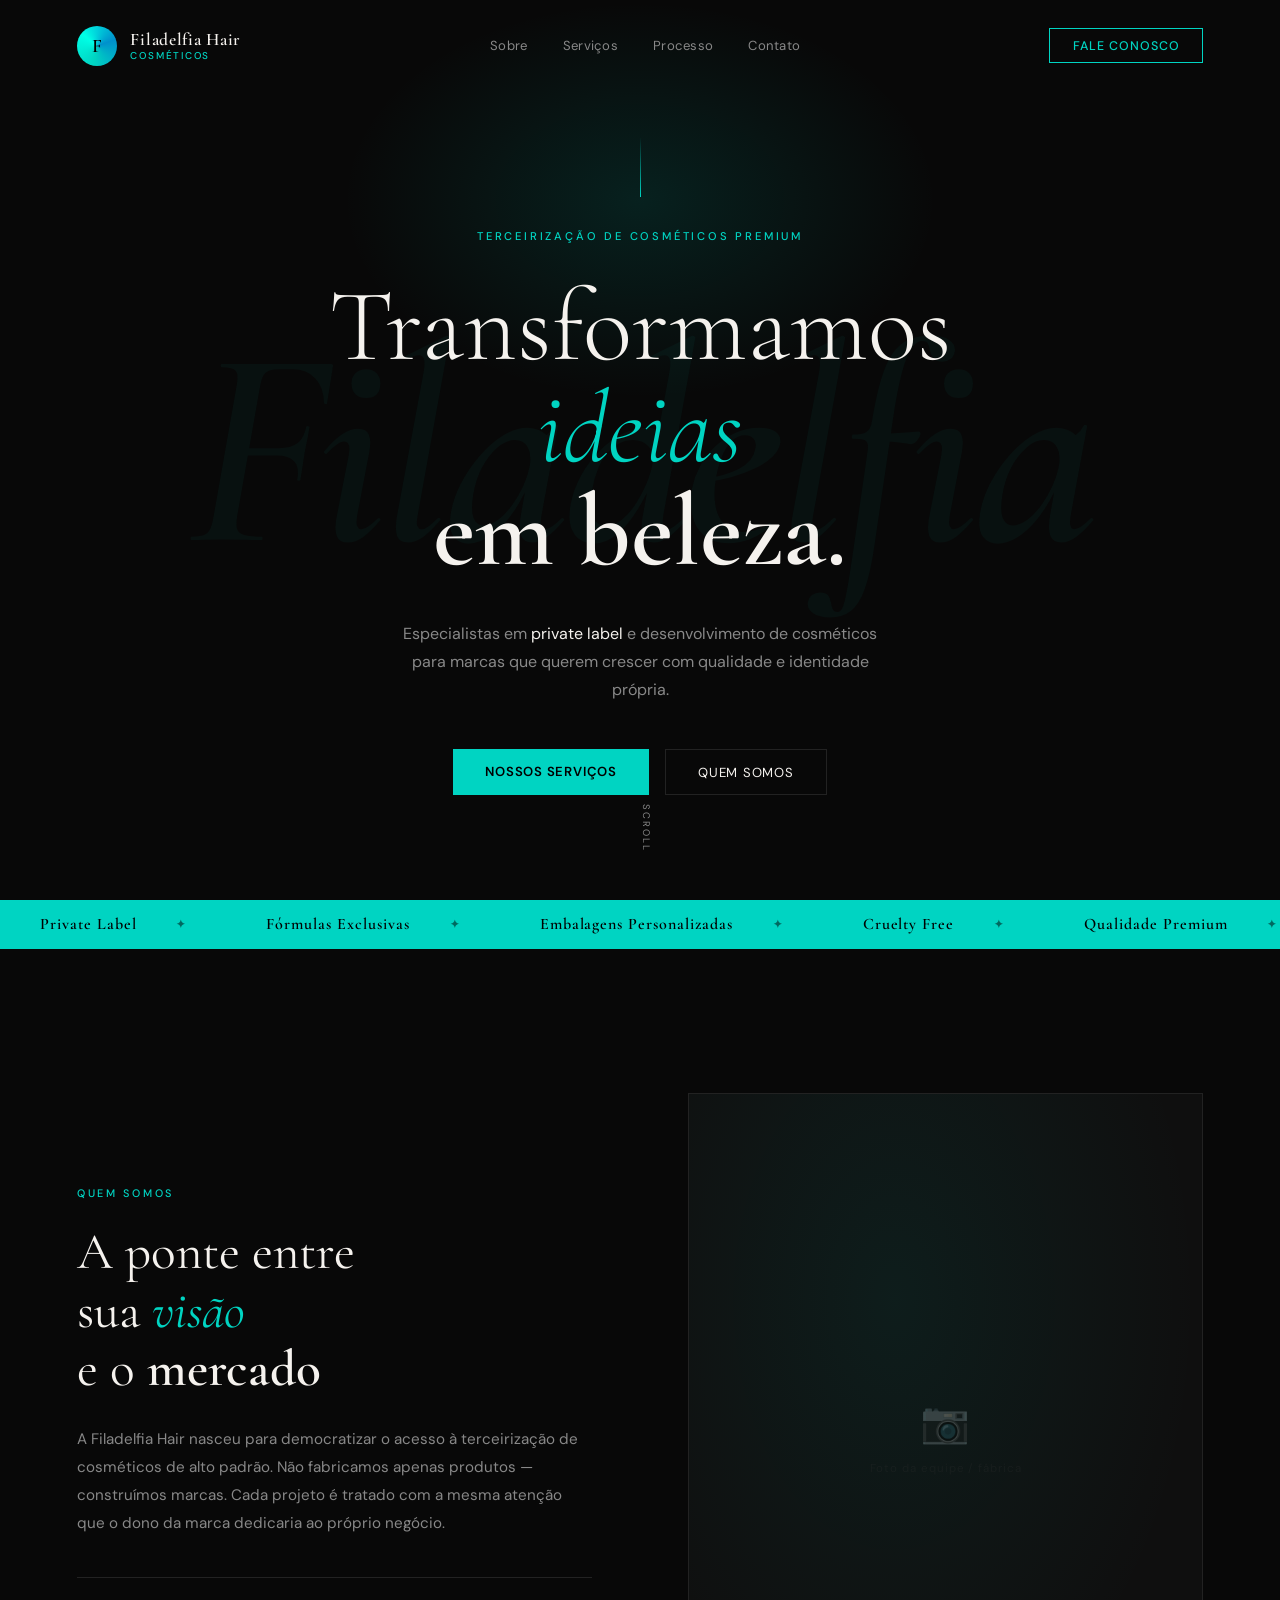
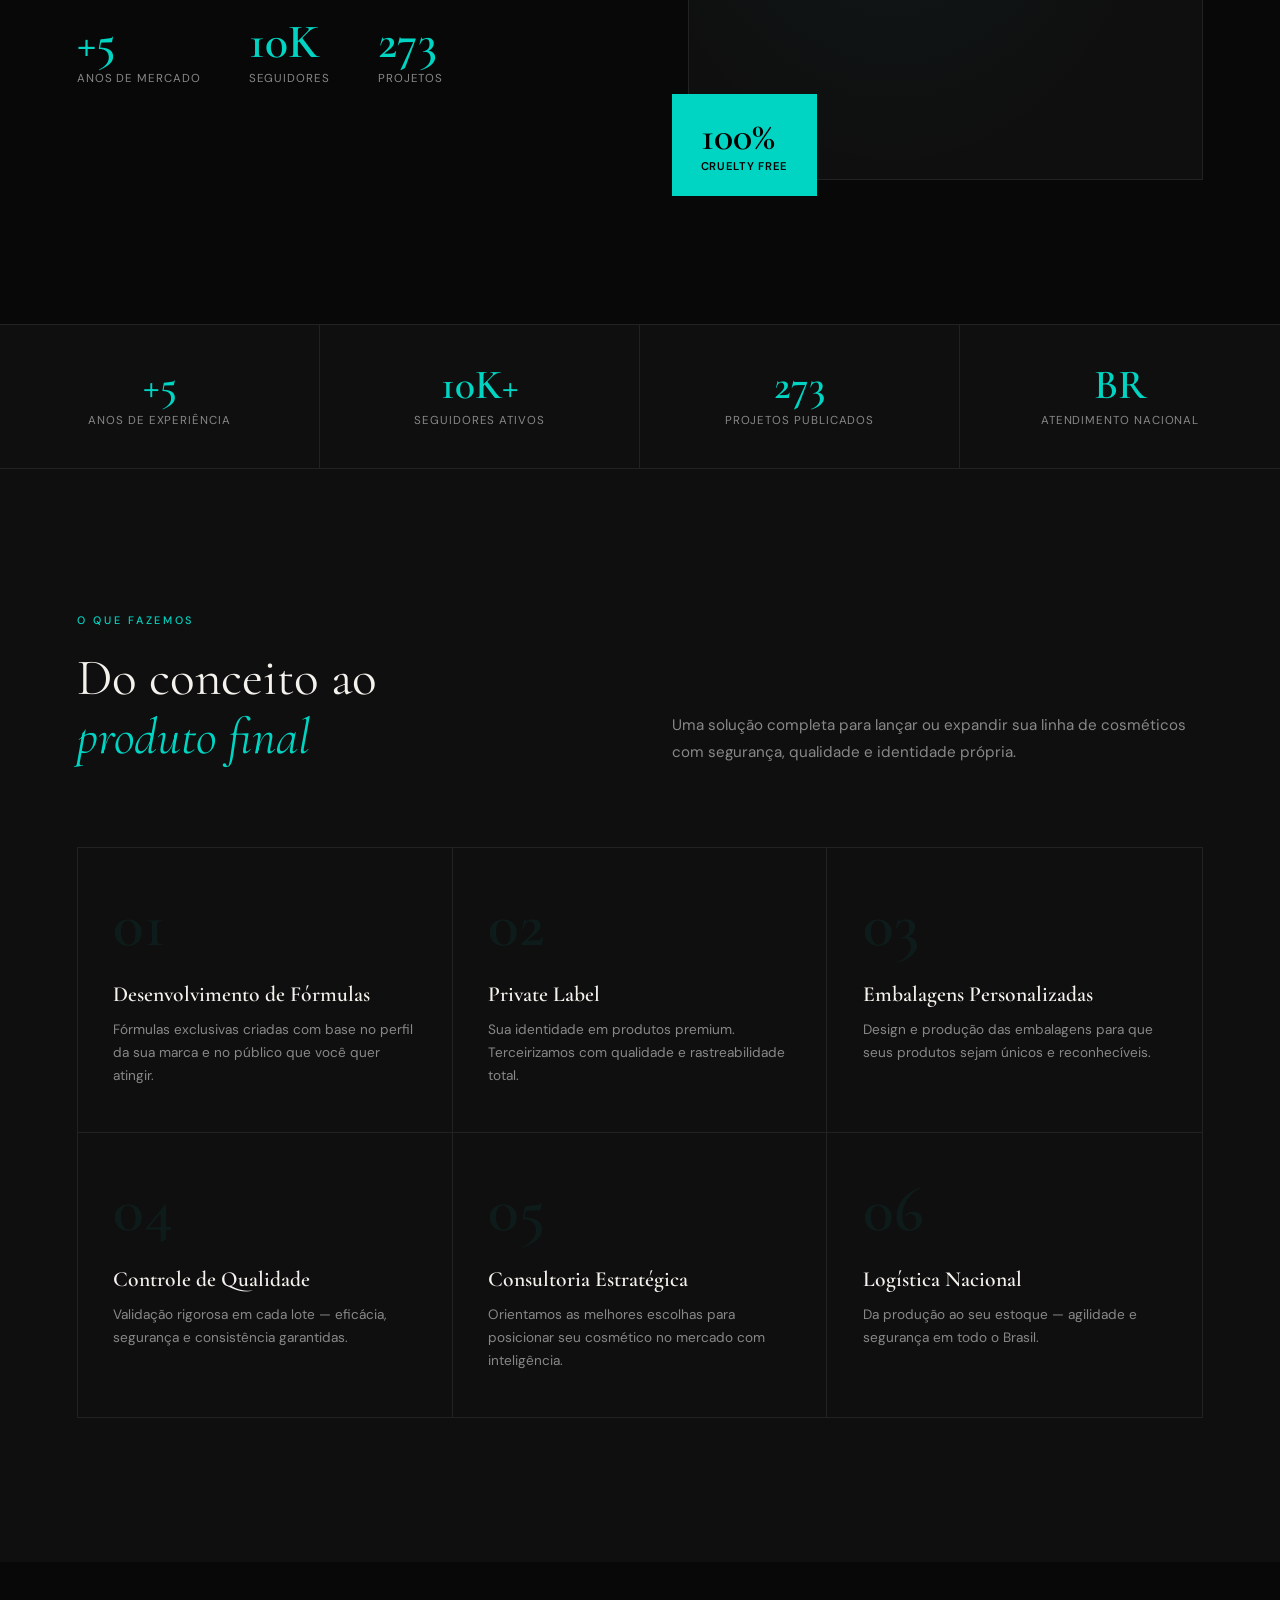
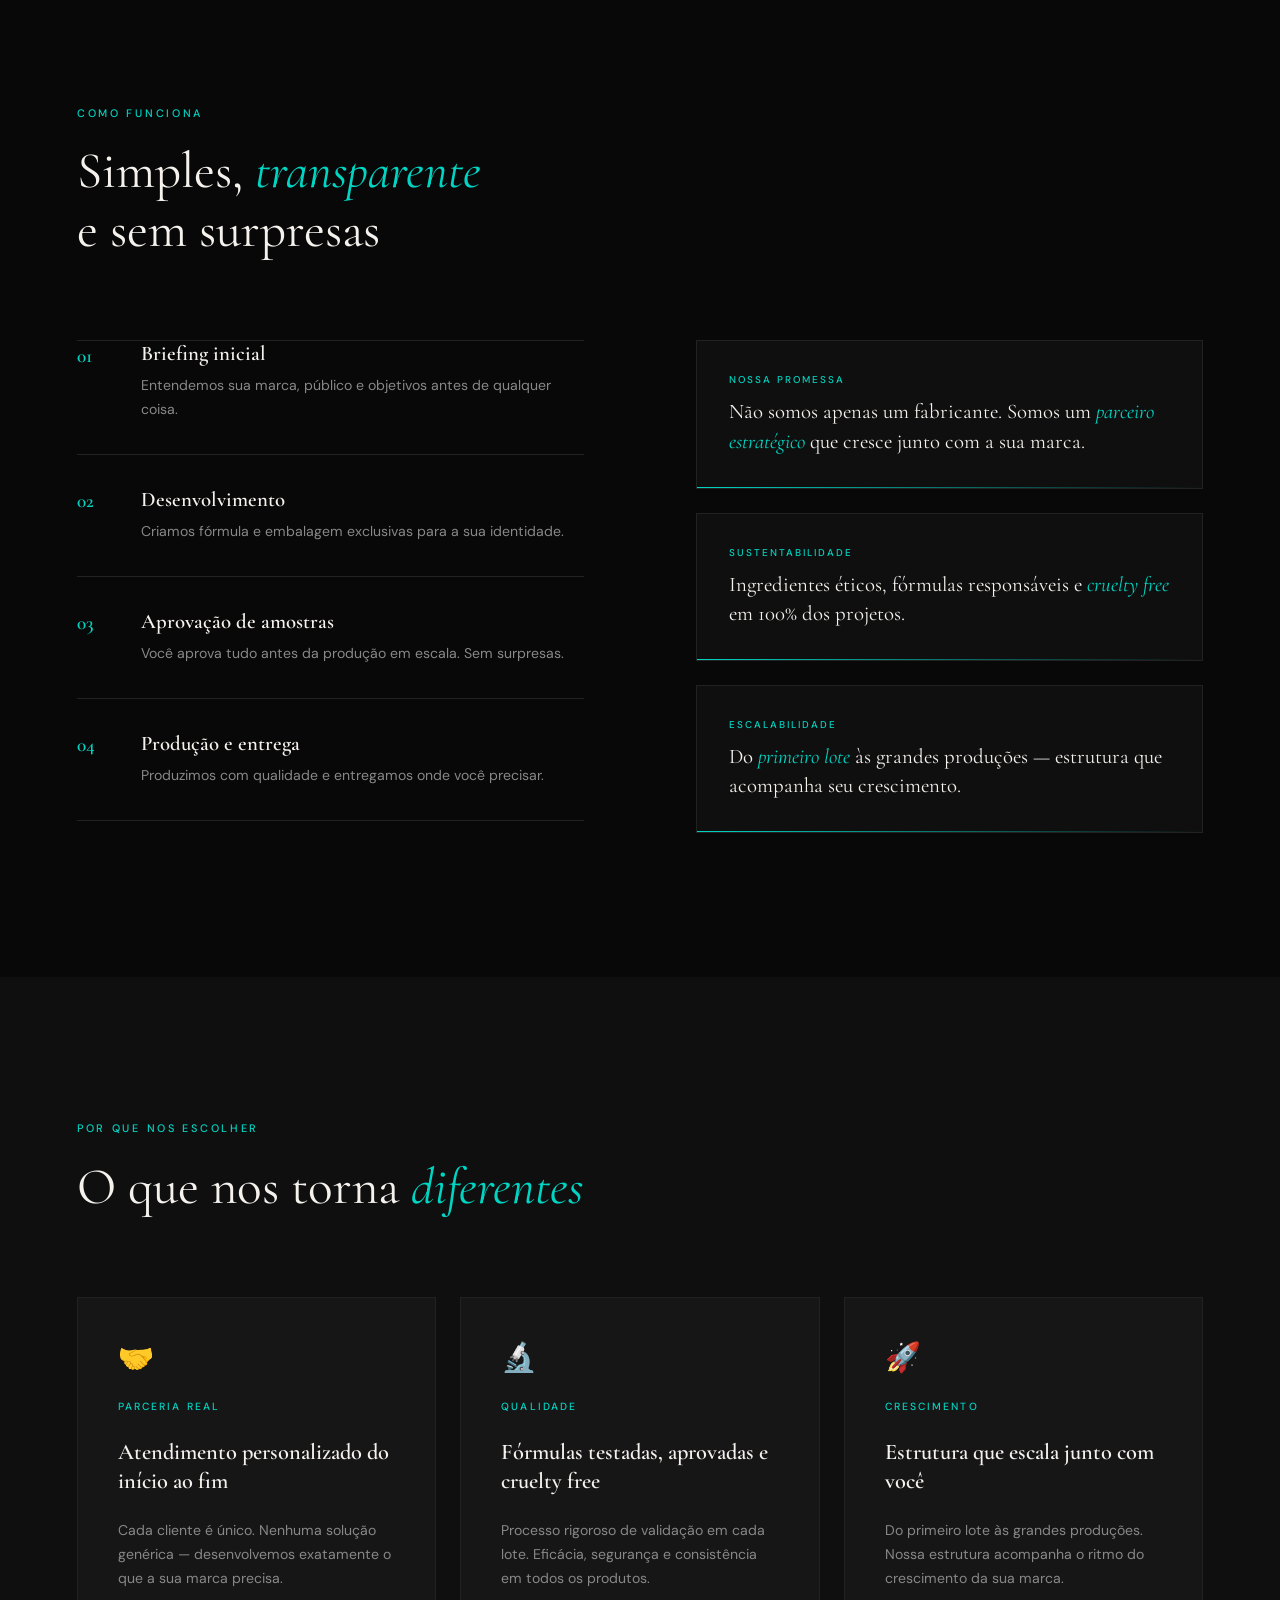
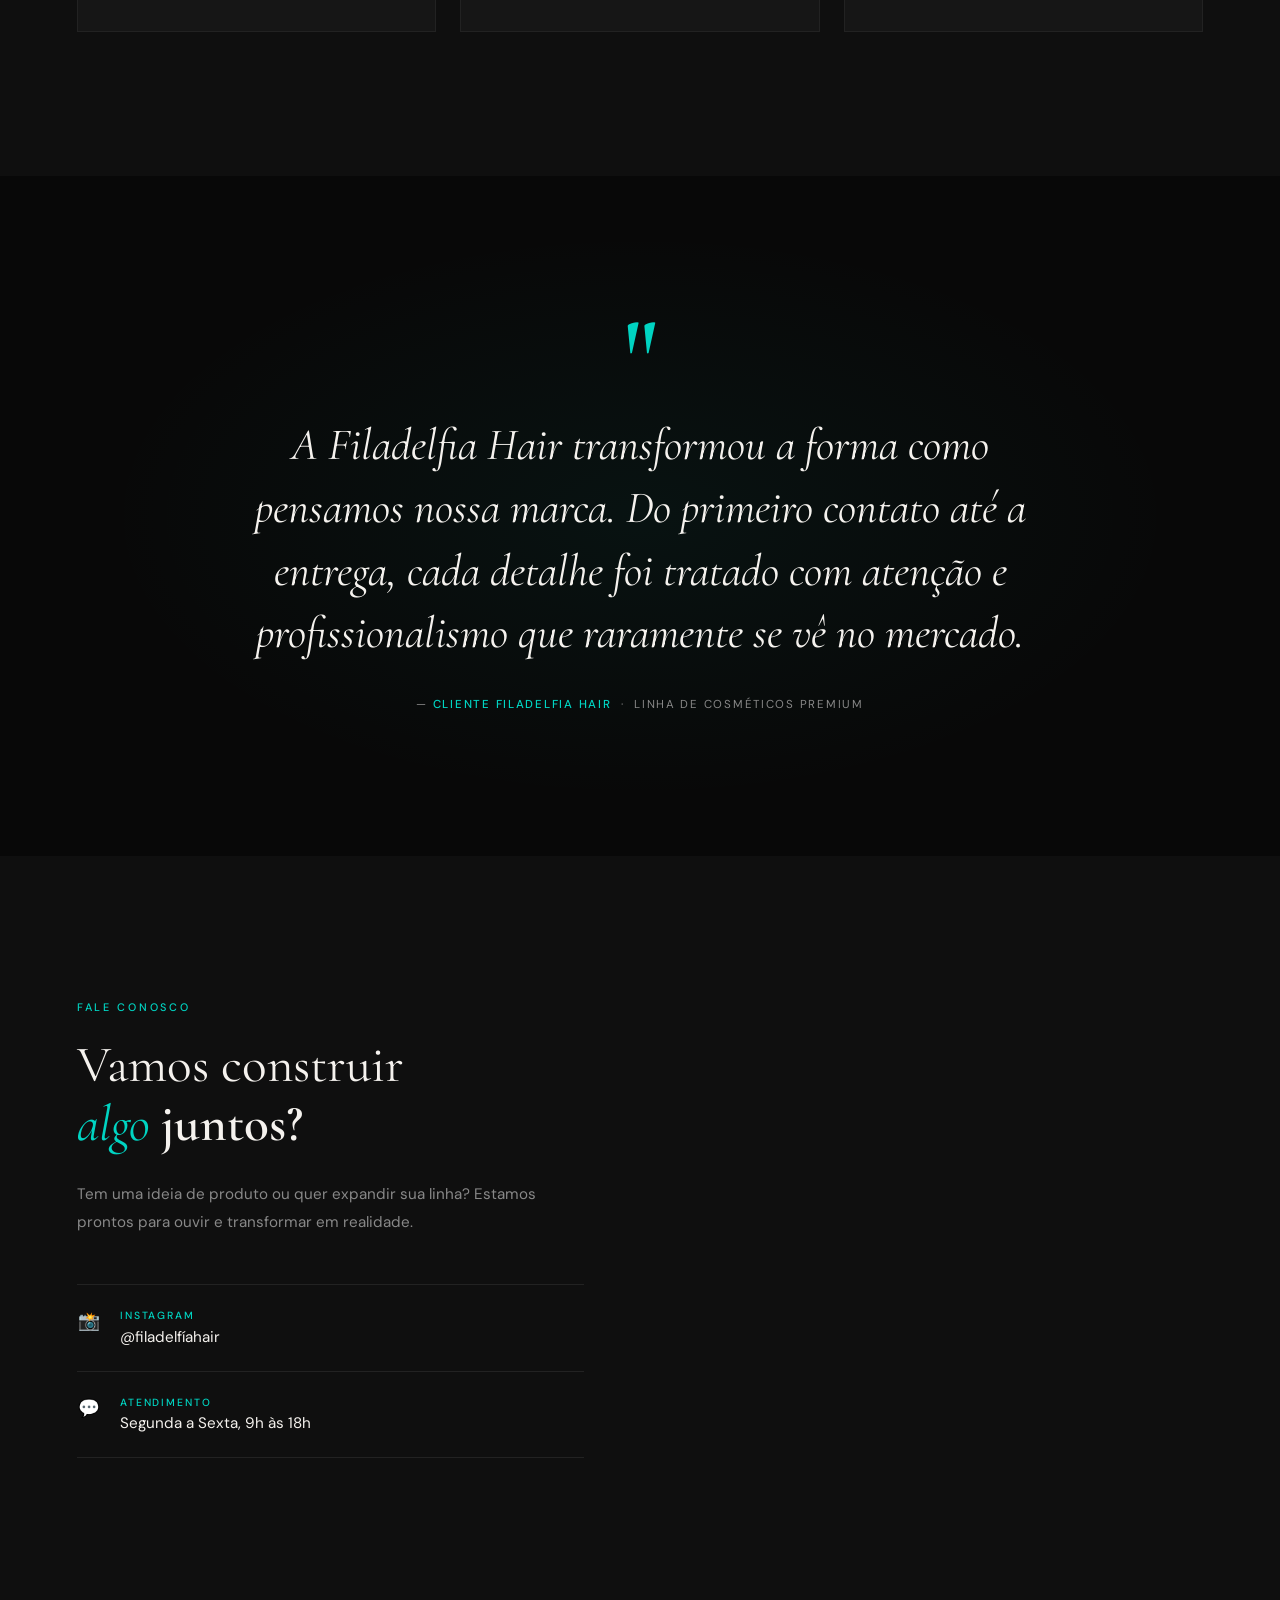
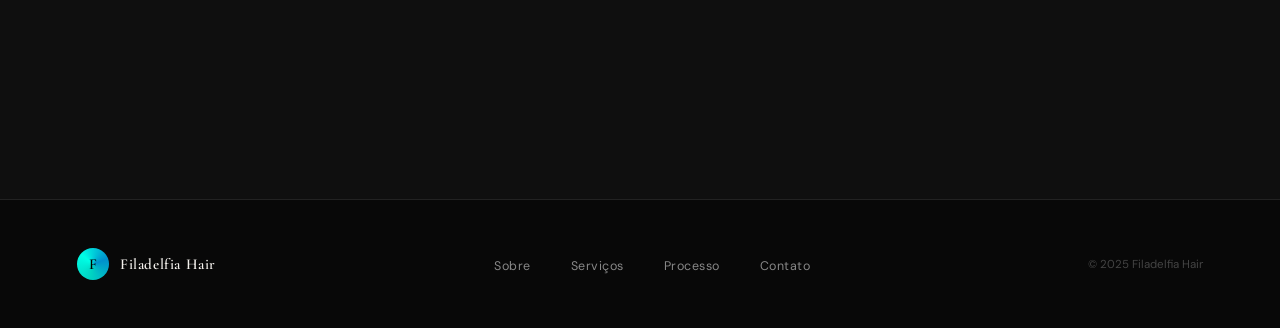
==== index.html @ aefc192b "Add files via upload" ====
<!DOCTYPE html>
<html lang="pt-BR">
<head>
  <meta charset="UTF-8" />
  <meta name="viewport" content="width=device-width, initial-scale=1.0" />
  <title>Filadelfia Hair — Terceirização de Cosméticos</title>
  <link rel="preconnect" href="https://fonts.googleapis.com" />
  <link rel="preconnect" href="https://fonts.gstatic.com" crossorigin />
  <link href="https://fonts.googleapis.com/css2?family=Cormorant+Garamond:ital,wght@0,300;0,400;0,600;1,300;1,400;1,600&family=DM+Sans:wght@300;400;500;600&display=swap" rel="stylesheet" />
  <style>
    *, *::before, *::after { box-sizing: border-box; margin: 0; padding: 0; }

    :root {
      --black:  #080808;
      --black2: #0f0f0f;
      --black3: #161616;
      --teal:   #00d4c2;
      --teal2:  #00ffe6;
      --white:  #f5f2ee;
      --gray:   #888;
      --border: #222;
    }

    html { scroll-behavior: smooth; }

    body {
      background: var(--black);
      color: var(--white);
      font-family: 'DM Sans', sans-serif;
      font-weight: 400;
      overflow-x: hidden;
    }

    /* ── HEADER ── */
    header {
      position: fixed;
      top: 0; left: 0; right: 0;
      z-index: 100;
      display: flex;
      align-items: center;
      justify-content: space-between;
      padding: 1.6rem 6vw;
      transition: background .4s, border-color .4s;
      border-bottom: 1px solid transparent;
    }

    header.scrolled {
      background: rgba(8,8,8,0.95);
      backdrop-filter: blur(16px);
      border-bottom-color: var(--border);
    }

    .logo {
      display: flex;
      align-items: center;
      gap: .85rem;
      text-decoration: none;
    }

    .logo-mark {
      width: 40px; height: 40px;
      border-radius: 50%;
      background: conic-gradient(from 190deg, #00d4c2, #00ffe6, #0090cc, #00d4c2);
      display: flex;
      align-items: center;
      justify-content: center;
      font-family: 'Cormorant Garamond', serif;
      font-size: 1.2rem;
      font-weight: 600;
      color: #000;
      flex-shrink: 0;
    }

    .logo-text {
      display: flex;
      flex-direction: column;
      line-height: 1.2;
    }

    .logo-name {
      font-family: 'Cormorant Garamond', serif;
      font-size: 1.1rem;
      font-weight: 600;
      color: var(--white);
      letter-spacing: .04em;
    }

    .logo-sub {
      font-size: .62rem;
      color: var(--teal);
      letter-spacing: .18em;
      text-transform: uppercase;
      font-weight: 500;
    }

    nav { display: flex; gap: 2.2rem; list-style: none; }

    nav a {
      font-size: .82rem;
      color: var(--gray);
      text-decoration: none;
      font-weight: 400;
      letter-spacing: .02em;
      transition: color .2s;
    }

    nav a:hover { color: var(--white); }

    .header-cta {
      background: transparent;
      border: 1px solid var(--teal);
      color: var(--teal);
      font-family: 'DM Sans', sans-serif;
      font-size: .78rem;
      font-weight: 500;
      letter-spacing: .08em;
      text-transform: uppercase;
      padding: .55rem 1.4rem;
      text-decoration: none;
      transition: background .2s, color .2s;
    }

    .header-cta:hover { background: var(--teal); color: #000; }

    /* ── HERO ── */
    #hero {
      min-height: 100vh;
      display: flex;
      flex-direction: column;
      align-items: center;
      justify-content: center;
      text-align: center;
      position: relative;
      overflow: hidden;
      padding: 8rem 6vw 6rem;
    }

    .hero-bg {
      position: absolute;
      inset: 0;
      display: flex;
      align-items: center;
      justify-content: center;
      pointer-events: none;
      user-select: none;
    }

    .hero-bg-word {
      font-family: 'Cormorant Garamond', serif;
      font-size: clamp(120px, 22vw, 340px);
      font-weight: 600;
      font-style: italic;
      color: rgba(0,212,194,0.04);
      white-space: nowrap;
      letter-spacing: -.02em;
    }

    .hero-glow {
      position: absolute;
      top: 0; left: 50%;
      transform: translateX(-50%);
      width: 600px; height: 400px;
      background: radial-gradient(ellipse, rgba(0,212,194,0.12) 0%, transparent 70%);
      pointer-events: none;
    }

    .hero-line-top {
      width: 1px;
      height: 60px;
      background: linear-gradient(to bottom, transparent, var(--teal));
      margin-bottom: 2rem;
      opacity: 0;
      animation: fadeUp .6s .1s forwards;
    }

    .hero-label {
      font-size: .7rem;
      letter-spacing: .25em;
      text-transform: uppercase;
      color: var(--teal);
      font-weight: 500;
      margin-bottom: 2rem;
      opacity: 0;
      animation: fadeUp .6s .25s forwards;
    }

    .hero-title {
      font-family: 'Cormorant Garamond', serif;
      font-size: clamp(3.5rem, 8vw, 8rem);
      font-weight: 300;
      line-height: 1.0;
      margin-bottom: .6rem;
      opacity: 0;
      animation: fadeUp .7s .4s forwards;
    }

    .hero-title strong {
      font-weight: 600;
      display: block;
    }

    .hero-title em {
      font-style: italic;
      color: var(--teal);
      display: block;
    }

    .hero-sub {
      font-size: 1rem;
      color: var(--gray);
      max-width: 480px;
      line-height: 1.75;
      margin: 1.8rem auto 2.8rem;
      opacity: 0;
      animation: fadeUp .7s .55s forwards;
    }

    .hero-sub strong { color: var(--white); font-weight: 400; }

    .hero-btns {
      display: flex;
      gap: 1rem;
      justify-content: center;
      flex-wrap: wrap;
      opacity: 0;
      animation: fadeUp .7s .7s forwards;
    }

    .btn-primary {
      background: var(--teal);
      color: #000;
      font-family: 'DM Sans', sans-serif;
      font-size: .82rem;
      font-weight: 600;
      letter-spacing: .06em;
      text-transform: uppercase;
      padding: .85rem 2rem;
      border: none;
      cursor: pointer;
      text-decoration: none;
      transition: background .2s, transform .2s;
    }

    .btn-primary:hover { background: var(--teal2); transform: translateY(-2px); }

    .btn-outline {
      background: transparent;
      color: var(--white);
      font-family: 'DM Sans', sans-serif;
      font-size: .82rem;
      font-weight: 400;
      letter-spacing: .06em;
      text-transform: uppercase;
      padding: .85rem 2rem;
      border: 1px solid var(--border);
      text-decoration: none;
      transition: border-color .2s;
    }

    .btn-outline:hover { border-color: var(--gray); }

    .hero-scroll-hint {
      position: absolute;
      bottom: 3rem;
      left: 50%;
      transform: translateX(-50%);
      display: flex;
      flex-direction: column;
      align-items: center;
      gap: .6rem;
      opacity: 0;
      animation: fadeUp .6s 1s forwards;
    }

    .scroll-dot {
      width: 5px; height: 5px;
      background: var(--teal);
      border-radius: 50%;
      animation: bob 2s ease-in-out infinite;
    }

    .scroll-label {
      font-size: .6rem;
      letter-spacing: .2em;
      text-transform: uppercase;
      color: var(--gray);
      writing-mode: vertical-rl;
    }

    /* ── MARQUEE ── */
    .marquee-strip {
      background: var(--teal);
      padding: .9rem 0;
      overflow: hidden;
      display: flex;
    }

    .marquee-track {
      display: flex;
      gap: 0;
      animation: marquee 22s linear infinite;
      white-space: nowrap;
      flex-shrink: 0;
    }

    .marquee-item {
      font-family: 'Cormorant Garamond', serif;
      font-size: 1rem;
      font-weight: 600;
      color: #000;
      letter-spacing: .06em;
      padding: 0 2.5rem;
      display: flex;
      align-items: center;
      gap: 2.5rem;
    }

    .marquee-item::after {
      content: '✦';
      font-size: .7rem;
      opacity: .5;
    }

    /* ── SOBRE ── */
    #sobre {
      padding: 9rem 6vw;
      display: grid;
      grid-template-columns: 1fr 1fr;
      gap: 6rem;
      align-items: center;
    }

    .sobre-left {}

    .section-tag {
      font-size: .68rem;
      letter-spacing: .25em;
      text-transform: uppercase;
      color: var(--teal);
      font-weight: 500;
      margin-bottom: 1.4rem;
      display: block;
    }

    .section-title {
      font-family: 'Cormorant Garamond', serif;
      font-size: clamp(2.4rem, 4vw, 3.8rem);
      font-weight: 400;
      line-height: 1.15;
      margin-bottom: 1.6rem;
    }

    .section-title em { font-style: italic; color: var(--teal); }
    .section-title strong { font-weight: 600; }

    .section-body {
      font-size: .95rem;
      color: var(--gray);
      line-height: 1.85;
      margin-bottom: 2.5rem;
    }

    .sobre-stats {
      display: flex;
      gap: 3rem;
      padding-top: 2.5rem;
      border-top: 1px solid var(--border);
    }

    .stat { }

    .stat-val {
      font-family: 'Cormorant Garamond', serif;
      font-size: 3rem;
      font-weight: 600;
      color: var(--teal);
      line-height: 1;
    }

    .stat-lbl {
      font-size: .72rem;
      color: var(--gray);
      letter-spacing: .08em;
      text-transform: uppercase;
      margin-top: .3rem;
    }

    .sobre-right {
      position: relative;
    }

    .sobre-img {
      width: 100%;
      aspect-ratio: 3/4;
      background: var(--black2);
      border: 1px solid var(--border);
      position: relative;
      overflow: hidden;
      display: flex;
      align-items: center;
      justify-content: center;
      flex-direction: column;
      gap: .8rem;
      color: #333;
      font-size: .8rem;
      letter-spacing: .06em;
    }

    .sobre-img::before {
      content: '';
      position: absolute;
      inset: 0;
      background: radial-gradient(ellipse at 40% 30%, rgba(0,212,194,0.07), transparent 70%);
    }

    .sobre-img span { font-size: 2.5rem; opacity: .25; }

    .sobre-badge {
      position: absolute;
      bottom: -1rem;
      left: -1rem;
      background: var(--teal);
      color: #000;
      padding: 1.4rem 1.8rem;
    }

    .badge-val {
      font-family: 'Cormorant Garamond', serif;
      font-size: 2.5rem;
      font-weight: 600;
      line-height: 1;
    }

    .badge-lbl {
      font-size: .7rem;
      font-weight: 600;
      letter-spacing: .06em;
      text-transform: uppercase;
      margin-top: .2rem;
    }

    /* ── STRIP ── */
    .info-strip {
      background: var(--black2);
      border-top: 1px solid var(--border);
      border-bottom: 1px solid var(--border);
      display: grid;
      grid-template-columns: repeat(4, 1fr);
    }

    .info-strip-item {
      padding: 2.5rem 3rem;
      border-right: 1px solid var(--border);
      text-align: center;
    }

    .info-strip-item:last-child { border-right: none; }

    .info-strip-val {
      font-family: 'Cormorant Garamond', serif;
      font-size: 2.6rem;
      font-weight: 600;
      color: var(--teal);
      line-height: 1;
      margin-bottom: .4rem;
    }

    .info-strip-lbl {
      font-size: .72rem;
      color: var(--gray);
      letter-spacing: .08em;
      text-transform: uppercase;
    }

    /* ── SERVIÇOS ── */
    #servicos {
      padding: 9rem 6vw;
      background: var(--black2);
    }

    .sec-head {
      display: grid;
      grid-template-columns: 1fr 1fr;
      gap: 4rem;
      align-items: end;
      margin-bottom: 5rem;
    }

    .sec-head-right {
      font-size: .95rem;
      color: var(--gray);
      line-height: 1.8;
    }

    .servicos-grid {
      display: grid;
      grid-template-columns: repeat(3, 1fr);
      border: 1px solid var(--border);
    }

    .serv-card {
      padding: 2.8rem 2.2rem;
      border-right: 1px solid var(--border);
      border-bottom: 1px solid var(--border);
      position: relative;
      overflow: hidden;
      transition: background .3s;
    }

    .serv-card:nth-child(3n) { border-right: none; }
    .serv-card:nth-child(4),
    .serv-card:nth-child(5),
    .serv-card:nth-child(6) { border-bottom: none; }

    .serv-card:hover { background: var(--black3); }

    .serv-card::before {
      content: '';
      position: absolute;
      top: 0; left: 0; right: 0;
      height: 2px;
      background: var(--teal);
      transform: scaleX(0);
      transition: transform .3s;
      transform-origin: left;
    }

    .serv-card:hover::before { transform: scaleX(1); }

    .serv-num {
      font-family: 'Cormorant Garamond', serif;
      font-size: 4rem;
      font-weight: 600;
      color: rgba(0,212,194,0.07);
      line-height: 1;
      margin-bottom: 1.5rem;
      transition: color .3s;
    }

    .serv-card:hover .serv-num { color: rgba(0,212,194,0.15); }

    .serv-title {
      font-family: 'Cormorant Garamond', serif;
      font-size: 1.35rem;
      font-weight: 600;
      color: var(--white);
      margin-bottom: .7rem;
    }

    .serv-desc {
      font-size: .85rem;
      color: var(--gray);
      line-height: 1.7;
    }

    /* ── EXPERIÊNCIA / PROCESSO ── */
    #processo {
      padding: 9rem 6vw;
    }

    .proc-layout {
      display: grid;
      grid-template-columns: 1fr 1fr;
      gap: 7rem;
      align-items: start;
      margin-top: 5rem;
    }

    .proc-list { list-style: none; }

    .proc-item {
      display: flex;
      gap: 2rem;
      padding: 2rem 0;
      border-bottom: 1px solid var(--border);
    }

    .proc-item:first-child {
      padding-top: 0;
      border-top: 1px solid var(--border);
    }

    .proc-num {
      font-family: 'Cormorant Garamond', serif;
      font-size: 1.2rem;
      font-weight: 600;
      color: var(--teal);
      flex-shrink: 0;
      width: 32px;
      padding-top: .15rem;
    }

    .proc-body {}

    .proc-title {
      font-family: 'Cormorant Garamond', serif;
      font-size: 1.3rem;
      font-weight: 600;
      color: var(--white);
      margin-bottom: .5rem;
    }

    .proc-desc {
      font-size: .88rem;
      color: var(--gray);
      line-height: 1.7;
    }

    .proc-right { display: flex; flex-direction: column; gap: 1.5rem; }

    .proc-card {
      background: var(--black2);
      border: 1px solid var(--border);
      padding: 2rem;
      position: relative;
      overflow: hidden;
    }

    .proc-card::after {
      content: '';
      position: absolute;
      bottom: 0; left: 0; right: 0;
      height: 1px;
      background: linear-gradient(to right, var(--teal), transparent);
    }

    .proc-card-label {
      font-size: .62rem;
      letter-spacing: .2em;
      text-transform: uppercase;
      color: var(--teal);
      font-weight: 500;
      margin-bottom: .7rem;
    }

    .proc-card-text {
      font-family: 'Cormorant Garamond', serif;
      font-size: 1.3rem;
      font-weight: 400;
      color: var(--white);
      line-height: 1.4;
    }

    .proc-card-text em { font-style: italic; color: var(--teal); }

    /* ── INFO CARDS ── */
    #info {
      padding: 9rem 6vw;
      background: var(--black2);
    }

    .info-cards {
      display: grid;
      grid-template-columns: repeat(3, 1fr);
      gap: 1.5rem;
      margin-top: 5rem;
    }

    .info-card {
      background: var(--black3);
      border: 1px solid var(--border);
      padding: 2.5rem;
      display: flex;
      flex-direction: column;
      gap: 1.5rem;
      position: relative;
      overflow: hidden;
      transition: border-color .3s;
    }

    .info-card:hover { border-color: rgba(0,212,194,0.25); }

    .info-card-icon {
      font-size: 1.8rem;
    }

    .info-card-label {
      font-size: .65rem;
      letter-spacing: .2em;
      text-transform: uppercase;
      color: var(--teal);
      font-weight: 500;
    }

    .info-card-title {
      font-family: 'Cormorant Garamond', serif;
      font-size: 1.4rem;
      font-weight: 600;
      color: var(--white);
      line-height: 1.3;
    }

    .info-card-text {
      font-size: .88rem;
      color: var(--gray);
      line-height: 1.7;
      flex: 1;
    }

    /* ── QUOTE ── */
    #quote {
      padding: 9rem 6vw;
      text-align: center;
      position: relative;
      overflow: hidden;
    }

    #quote::before {
      content: '';
      position: absolute;
      inset: 0;
      background: radial-gradient(ellipse 60% 60% at 50% 50%, rgba(0,212,194,0.05), transparent 70%);
      pointer-events: none;
    }

    .quote-open {
      font-family: 'Cormorant Garamond', serif;
      font-size: 7rem;
      font-weight: 600;
      color: var(--teal);
      opacity: .2;
      line-height: .7;
      display: block;
      margin-bottom: 1rem;
    }

    .quote-text {
      font-family: 'Cormorant Garamond', serif;
      font-size: clamp(1.5rem, 3.5vw, 2.8rem);
      font-weight: 400;
      font-style: italic;
      color: var(--white);
      max-width: 800px;
      margin: 0 auto 2rem;
      line-height: 1.4;
      position: relative;
    }

    .quote-author {
      font-size: .72rem;
      color: var(--gray);
      letter-spacing: .15em;
      text-transform: uppercase;
    }

    .quote-author strong { color: var(--teal); font-weight: 500; }

    /* ── CONTATO ── */
    #contato {
      padding: 9rem 6vw;
      background: var(--black2);
      display: grid;
      grid-template-columns: 1fr 1fr;
      gap: 7rem;
      align-items: start;
    }

    .contato-left {}

    .contato-details {
      margin-top: 3rem;
      display: flex;
      flex-direction: column;
      gap: 0;
    }

    .detail-row {
      display: flex;
      align-items: flex-start;
      gap: 1.2rem;
      padding: 1.5rem 0;
      border-bottom: 1px solid var(--border);
    }

    .detail-row:first-child { border-top: 1px solid var(--border); }

    .detail-icon {
      font-size: 1.1rem;
      flex-shrink: 0;
      width: 24px;
      text-align: center;
      padding-top: .1rem;
    }

    .detail-label {
      font-size: .65rem;
      letter-spacing: .18em;
      text-transform: uppercase;
      color: var(--teal);
      font-weight: 500;
      margin-bottom: .3rem;
    }

    .detail-val {
      font-size: .95rem;
      color: var(--white);
    }

    .form-wrap {
      background: var(--black3);
      border: 1px solid var(--border);
      padding: 2.8rem;
    }

    .form-title {
      font-family: 'Cormorant Garamond', serif;
      font-size: 1.8rem;
      font-weight: 600;
      color: var(--white);
      margin-bottom: 2rem;
      padding-bottom: 1.5rem;
      border-bottom: 1px solid var(--border);
    }

    .fg {
      margin-bottom: 1.3rem;
    }

    .fg label {
      display: block;
      font-size: .65rem;
      letter-spacing: .15em;
      text-transform: uppercase;
      color: var(--gray);
      font-weight: 500;
      margin-bottom: .5rem;
    }

    .fg input,
    .fg textarea,
    .fg select {
      width: 100%;
      background: var(--black2);
      border: 1px solid var(--border);
      color: var(--white);
      padding: .8rem 1rem;
      font-family: 'DM Sans', sans-serif;
      font-size: .95rem;
      font-weight: 400;
      outline: none;
      transition: border-color .2s;
      appearance: none;
    }

    .fg input::placeholder,
    .fg textarea::placeholder { color: #444; }

    .fg input:focus,
    .fg textarea:focus,
    .fg select:focus { border-color: var(--teal); }

    .fg textarea { resize: none; height: 100px; }

    .fg select option { background: var(--black2); }

    .fg-row { display: grid; grid-template-columns: 1fr 1fr; gap: 1rem; }

    .form-btn {
      width: 100%;
      background: var(--teal);
      color: #000;
      border: none;
      padding: 1rem;
      font-family: 'DM Sans', sans-serif;
      font-size: .85rem;
      font-weight: 600;
      letter-spacing: .08em;
      text-transform: uppercase;
      cursor: pointer;
      margin-top: .5rem;
      transition: background .2s;
    }

    .form-btn:hover { background: var(--teal2); }

    /* ── FOOTER ── */
    footer {
      padding: 3rem 6vw;
      background: var(--black);
      border-top: 1px solid var(--border);
      display: flex;
      align-items: center;
      justify-content: space-between;
      flex-wrap: wrap;
      gap: 1.5rem;
    }

    .footer-logo {
      display: flex;
      align-items: center;
      gap: .7rem;
      text-decoration: none;
    }

    .footer-logo .logo-name { font-size: .95rem; }

    .footer-links {
      display: flex;
      gap: 2.5rem;
      list-style: none;
    }

    .footer-links a {
      font-size: .78rem;
      color: var(--gray);
      text-decoration: none;
      letter-spacing: .04em;
      transition: color .2s;
    }

    .footer-links a:hover { color: var(--teal); }

    .footer-copy {
      font-size: .72rem;
      color: #444;
    }

    /* ── ANIMATIONS ── */
    @keyframes fadeUp {
      from { opacity: 0; transform: translateY(20px); }
      to   { opacity: 1; transform: translateY(0); }
    }

    @keyframes marquee {
      from { transform: translateX(0); }
      to   { transform: translateX(-50%); }
    }

    @keyframes bob {
      0%, 100% { transform: translateY(0); }
      50% { transform: translateY(8px); }
    }

    [data-reveal] {
      opacity: 0;
      transform: translateY(28px);
      transition: opacity .7s, transform .7s;
    }

    [data-reveal].visible {
      opacity: 1;
      transform: translateY(0);
    }

    /* ── RESPONSIVE ── */
    @media (max-width: 960px) {
      header nav { display: none; }

      #sobre, #processo, #contato {
        grid-template-columns: 1fr;
        gap: 4rem;
      }

      .sec-head { grid-template-columns: 1fr; gap: 1.5rem; }
      .servicos-grid { grid-template-columns: 1fr 1fr; }
      .serv-card:nth-child(3n) { border-right: 1px solid var(--border); }
      .serv-card:nth-child(2n) { border-right: none; }

      .info-strip { grid-template-columns: repeat(2, 1fr); }
      .info-strip-item:nth-child(2) { border-right: none; }
      .info-strip-item:nth-child(3) { border-right: 1px solid var(--border); }
      .info-strip-item:nth-child(3),
      .info-strip-item:nth-child(4) { border-top: 1px solid var(--border); }

      .info-cards { grid-template-columns: 1fr; }

      footer { flex-direction: column; text-align: center; align-items: center; }
    }

    @media (max-width: 600px) {
      .servicos-grid { grid-template-columns: 1fr; }
      .serv-card { border-right: none !important; }
      .fg-row { grid-template-columns: 1fr; }
      .sobre-stats { flex-wrap: wrap; gap: 2rem; }
      .info-strip { grid-template-columns: 1fr 1fr; }
    }
  </style>
</head>
<body>

  <!-- HEADER -->
  <header id="hdr">
    <a href="#" class="logo">
      <div class="logo-mark">F</div>
      <div class="logo-text">
        <span class="logo-name">Filadelfia Hair</span>
        <span class="logo-sub">Cosméticos</span>
      </div>
    </a>

    <nav>
      <a href="#sobre">Sobre</a>
      <a href="#servicos">Serviços</a>
      <a href="#processo">Processo</a>
      <a href="#contato">Contato</a>
    </nav>

    <a href="#contato" class="header-cta">Fale conosco</a>
  </header>

  <!-- HERO -->
  <section id="hero">
    <div class="hero-bg">
      <span class="hero-bg-word">Filadelfia</span>
    </div>
    <div class="hero-glow"></div>

    <div class="hero-line-top"></div>
    <p class="hero-label">Terceirização de Cosméticos Premium</p>

    <h1 class="hero-title">
      Transformamos
      <em>ideias</em>
      <strong>em beleza.</strong>
    </h1>

    <p class="hero-sub">
      Especialistas em <strong>private label</strong> e desenvolvimento de cosméticos para marcas que querem crescer com qualidade e identidade própria.
    </p>

    <div class="hero-btns">
      <a href="#servicos" class="btn-primary">Nossos serviços</a>
      <a href="#sobre" class="btn-outline">Quem somos</a>
    </div>

    <div class="hero-scroll-hint">
      <div class="scroll-dot"></div>
      <span class="scroll-label">Scroll</span>
    </div>
  </section>

  <!-- MARQUEE -->
  <div class="marquee-strip">
    <div class="marquee-track">
      <span class="marquee-item">Private Label</span>
      <span class="marquee-item">Fórmulas Exclusivas</span>
      <span class="marquee-item">Embalagens Personalizadas</span>
      <span class="marquee-item">Cruelty Free</span>
      <span class="marquee-item">Qualidade Premium</span>
      <span class="marquee-item">Entrega Nacional</span>
      <span class="marquee-item">Sustentabilidade</span>
      <span class="marquee-item">Sua Marca Aqui</span>
      <span class="marquee-item">Private Label</span>
      <span class="marquee-item">Fórmulas Exclusivas</span>
      <span class="marquee-item">Embalagens Personalizadas</span>
      <span class="marquee-item">Cruelty Free</span>
      <span class="marquee-item">Qualidade Premium</span>
      <span class="marquee-item">Entrega Nacional</span>
      <span class="marquee-item">Sustentabilidade</span>
      <span class="marquee-item">Sua Marca Aqui</span>
    </div>
  </div>

  <!-- SOBRE -->
  <section id="sobre">
    <div class="sobre-left" data-reveal>
      <span class="section-tag">Quem Somos</span>
      <h2 class="section-title">
        A ponte entre<br />sua <em>visão</em><br />e o <strong>mercado</strong>
      </h2>
      <p class="section-body">
        A Filadelfia Hair nasceu para democratizar o acesso à terceirização de cosméticos de alto padrão. Não fabricamos apenas produtos — construímos marcas. Cada projeto é tratado com a mesma atenção que o dono da marca dedicaria ao próprio negócio.
      </p>
      <div class="sobre-stats">
        <div class="stat">
          <div class="stat-val">+5</div>
          <div class="stat-lbl">Anos de mercado</div>
        </div>
        <div class="stat">
          <div class="stat-val">10K</div>
          <div class="stat-lbl">Seguidores</div>
        </div>
        <div class="stat">
          <div class="stat-val">273</div>
          <div class="stat-lbl">Projetos</div>
        </div>
      </div>
    </div>

    <div class="sobre-right" data-reveal>
      <div class="sobre-img">
        <span>📷</span>
        <span style="font-size:.72rem;letter-spacing:.08em">Foto da equipe / fábrica</span>
      </div>
      <div class="sobre-badge">
        <div class="badge-val">100%</div>
        <div class="badge-lbl">Cruelty Free</div>
      </div>
    </div>
  </section>

  <!-- INFO STRIP -->
  <div class="info-strip">
    <div class="info-strip-item" data-reveal>
      <div class="info-strip-val">+5</div>
      <div class="info-strip-lbl">Anos de experiência</div>
    </div>
    <div class="info-strip-item" data-reveal>
      <div class="info-strip-val">10K+</div>
      <div class="info-strip-lbl">Seguidores ativos</div>
    </div>
    <div class="info-strip-item" data-reveal>
      <div class="info-strip-val">273</div>
      <div class="info-strip-lbl">Projetos publicados</div>
    </div>
    <div class="info-strip-item" data-reveal>
      <div class="info-strip-val">BR</div>
      <div class="info-strip-lbl">Atendimento nacional</div>
    </div>
  </div>

  <!-- SERVIÇOS -->
  <section id="servicos">
    <div class="sec-head">
      <div data-reveal>
        <span class="section-tag">O que fazemos</span>
        <h2 class="section-title" style="margin-bottom:0">Do conceito ao<br /><em>produto final</em></h2>
      </div>
      <p class="sec-head-right" data-reveal>Uma solução completa para lançar ou expandir sua linha de cosméticos com segurança, qualidade e identidade própria.</p>
    </div>

    <div class="servicos-grid">
      <div class="serv-card" data-reveal>
        <div class="serv-num">01</div>
        <div class="serv-title">Desenvolvimento de Fórmulas</div>
        <p class="serv-desc">Fórmulas exclusivas criadas com base no perfil da sua marca e no público que você quer atingir.</p>
      </div>
      <div class="serv-card" data-reveal>
        <div class="serv-num">02</div>
        <div class="serv-title">Private Label</div>
        <p class="serv-desc">Sua identidade em produtos premium. Terceirizamos com qualidade e rastreabilidade total.</p>
      </div>
      <div class="serv-card" data-reveal>
        <div class="serv-num">03</div>
        <div class="serv-title">Embalagens Personalizadas</div>
        <p class="serv-desc">Design e produção das embalagens para que seus produtos sejam únicos e reconhecíveis.</p>
      </div>
      <div class="serv-card" data-reveal>
        <div class="serv-num">04</div>
        <div class="serv-title">Controle de Qualidade</div>
        <p class="serv-desc">Validação rigorosa em cada lote — eficácia, segurança e consistência garantidas.</p>
      </div>
      <div class="serv-card" data-reveal>
        <div class="serv-num">05</div>
        <div class="serv-title">Consultoria Estratégica</div>
        <p class="serv-desc">Orientamos as melhores escolhas para posicionar seu cosmético no mercado com inteligência.</p>
      </div>
      <div class="serv-card" data-reveal>
        <div class="serv-num">06</div>
        <div class="serv-title">Logística Nacional</div>
        <p class="serv-desc">Da produção ao seu estoque — agilidade e segurança em todo o Brasil.</p>
      </div>
    </div>
  </section>

  <!-- PROCESSO -->
  <section id="processo">
    <span class="section-tag" data-reveal>Como funciona</span>
    <h2 class="section-title" data-reveal>Simples, <em>transparente</em><br />e sem surpresas</h2>

    <div class="proc-layout">
      <ul class="proc-list">
        <li class="proc-item" data-reveal>
          <span class="proc-num">01</span>
          <div class="proc-body">
            <div class="proc-title">Briefing inicial</div>
            <p class="proc-desc">Entendemos sua marca, público e objetivos antes de qualquer coisa.</p>
          </div>
        </li>
        <li class="proc-item" data-reveal>
          <span class="proc-num">02</span>
          <div class="proc-body">
            <div class="proc-title">Desenvolvimento</div>
            <p class="proc-desc">Criamos fórmula e embalagem exclusivas para a sua identidade.</p>
          </div>
        </li>
        <li class="proc-item" data-reveal>
          <span class="proc-num">03</span>
          <div class="proc-body">
            <div class="proc-title">Aprovação de amostras</div>
            <p class="proc-desc">Você aprova tudo antes da produção em escala. Sem surpresas.</p>
          </div>
        </li>
        <li class="proc-item" data-reveal>
          <span class="proc-num">04</span>
          <div class="proc-body">
            <div class="proc-title">Produção e entrega</div>
            <p class="proc-desc">Produzimos com qualidade e entregamos onde você precisar.</p>
          </div>
        </li>
      </ul>

      <div class="proc-right">
        <div class="proc-card" data-reveal>
          <div class="proc-card-label">Nossa promessa</div>
          <div class="proc-card-text">Não somos apenas um fabricante. Somos um <em>parceiro estratégico</em> que cresce junto com a sua marca.</div>
        </div>
        <div class="proc-card" data-reveal>
          <div class="proc-card-label">Sustentabilidade</div>
          <div class="proc-card-text">Ingredientes éticos, fórmulas responsáveis e <em>cruelty free</em> em 100% dos projetos.</div>
        </div>
        <div class="proc-card" data-reveal>
          <div class="proc-card-label">Escalabilidade</div>
          <div class="proc-card-text">Do <em>primeiro lote</em> às grandes produções — estrutura que acompanha seu crescimento.</div>
        </div>
      </div>
    </div>
  </section>

  <!-- INFO CARDS -->
  <section id="info">
    <span class="section-tag" data-reveal>Por que nos escolher</span>
    <h2 class="section-title" data-reveal>O que nos torna <em>diferentes</em></h2>

    <div class="info-cards">
      <div class="info-card" data-reveal>
        <div class="info-card-icon">🤝</div>
        <div class="info-card-label">Parceria real</div>
        <div class="info-card-title">Atendimento personalizado do início ao fim</div>
        <p class="info-card-text">Cada cliente é único. Nenhuma solução genérica — desenvolvemos exatamente o que a sua marca precisa.</p>
      </div>
      <div class="info-card" data-reveal>
        <div class="info-card-icon">🔬</div>
        <div class="info-card-label">Qualidade</div>
        <div class="info-card-title">Fórmulas testadas, aprovadas e cruelty free</div>
        <p class="info-card-text">Processo rigoroso de validação em cada lote. Eficácia, segurança e consistência em todos os produtos.</p>
      </div>
      <div class="info-card" data-reveal>
        <div class="info-card-icon">🚀</div>
        <div class="info-card-label">Crescimento</div>
        <div class="info-card-title">Estrutura que escala junto com você</div>
        <p class="info-card-text">Do primeiro lote às grandes produções. Nossa estrutura acompanha o ritmo do crescimento da sua marca.</p>
      </div>
    </div>
  </section>

  <!-- QUOTE -->
  <section id="quote">
    <span class="quote-open" data-reveal>"</span>
    <p class="quote-text" data-reveal>
      A Filadelfia Hair transformou a forma como pensamos nossa marca. Do primeiro contato até a entrega, cada detalhe foi tratado com atenção e profissionalismo que raramente se vê no mercado.
    </p>
    <p class="quote-author" data-reveal>— <strong>Cliente Filadelfia Hair</strong> &nbsp;·&nbsp; Linha de cosméticos premium</p>
  </section>

  <!-- CONTATO -->
  <section id="contato">
    <div class="contato-left">
      <span class="section-tag" data-reveal>Fale conosco</span>
      <h2 class="section-title" data-reveal>Vamos construir<br /><em>algo</em> <strong>juntos?</strong></h2>
      <p class="section-body" data-reveal>
        Tem uma ideia de produto ou quer expandir sua linha? Estamos prontos para ouvir e transformar em realidade.
      </p>

      <div class="contato-details">
        <div class="detail-row" data-reveal>
          <span class="detail-icon">📸</span>
          <div>
            <div class="detail-label">Instagram</div>
            <div class="detail-val">@filadelfíahair</div>
          </div>
        </div>
        <div class="detail-row" data-reveal>
          <span class="detail-icon">💬</span>
          <div>
            <div class="detail-label">Atendimento</div>
            <div class="detail-val">Segunda a Sexta, 9h às 18h</div>
          </div>
        </div>
        <div class="detail-row" data-reveal>
          <span class="detail-icon">📍</span>
          <div>
            <div class="detail-label">Cobertura</div>
            <div class="detail-val">Todo o Brasil</div>
          </div>
        </div>
      </div>
    </div>

    <div class="form-wrap" data-reveal>
      <div class="form-title">Envie uma mensagem</div>

      <div class="fg-row">
        <div class="fg">
          <label>Nome</label>
          <input type="text" placeholder="Seu nome" />
        </div>
        <div class="fg">
          <label>Marca</label>
          <input type="text" placeholder="Sua marca" />
        </div>
      </div>

      <div class="fg">
        <label>E-mail</label>
        <input type="email" placeholder="seu@email.com" />
      </div>

      <div class="fg">
        <label>O que você procura?</label>
        <select>
          <option value="">Selecione...</option>
          <option>Desenvolvimento de fórmula</option>
          <option>Private label / Marca própria</option>
          <option>Embalagem personalizada</option>
          <option>Consultoria de produto</option>
          <option>Outro</option>
        </select>
      </div>

      <div class="fg">
        <label>Mensagem</label>
        <textarea placeholder="Conte sobre seu projeto..."></textarea>
      </div>

      <button class="form-btn" id="send-btn">Enviar mensagem</button>
    </div>
  </section>

  <!-- FOOTER -->
  <footer>
    <a href="#" class="footer-logo">
      <div class="logo-mark" style="width:32px;height:32px;font-size:.95rem;">F</div>
      <div class="logo-text">
        <span class="logo-name">Filadelfia Hair</span>
      </div>
    </a>
    <ul class="footer-links">
      <li><a href="#sobre">Sobre</a></li>
      <li><a href="#servicos">Serviços</a></li>
      <li><a href="#processo">Processo</a></li>
      <li><a href="#contato">Contato</a></li>
    </ul>
    <p class="footer-copy">© 2025 Filadelfia Hair</p>
  </footer>

  <script>
    // Header scroll
    const hdr = document.getElementById('hdr');
    window.addEventListener('scroll', () => {
      hdr.classList.toggle('scrolled', window.scrollY > 50);
    });

    // Reveal on scroll
    const revealObs = new IntersectionObserver((entries) => {
      entries.forEach((entry, i) => {
        if (entry.isIntersecting) {
          setTimeout(() => entry.target.classList.add('visible'), i * 80);
          revealObs.unobserve(entry.target);
        }
      });
    }, { threshold: 0.1 });

    document.querySelectorAll('[data-reveal]').forEach(el => revealObs.observe(el));

    // Form
    document.getElementById('send-btn').addEventListener('click', function (e) {
      e.preventDefault();
      this.textContent = 'Mensagem enviada ✓';
      this.style.background = '#00ffe6';
      setTimeout(() => {
        this.textContent = 'Enviar mensagem';
        this.style.background = '';
      }, 3000);
    });
  </script>
</body>
</html>
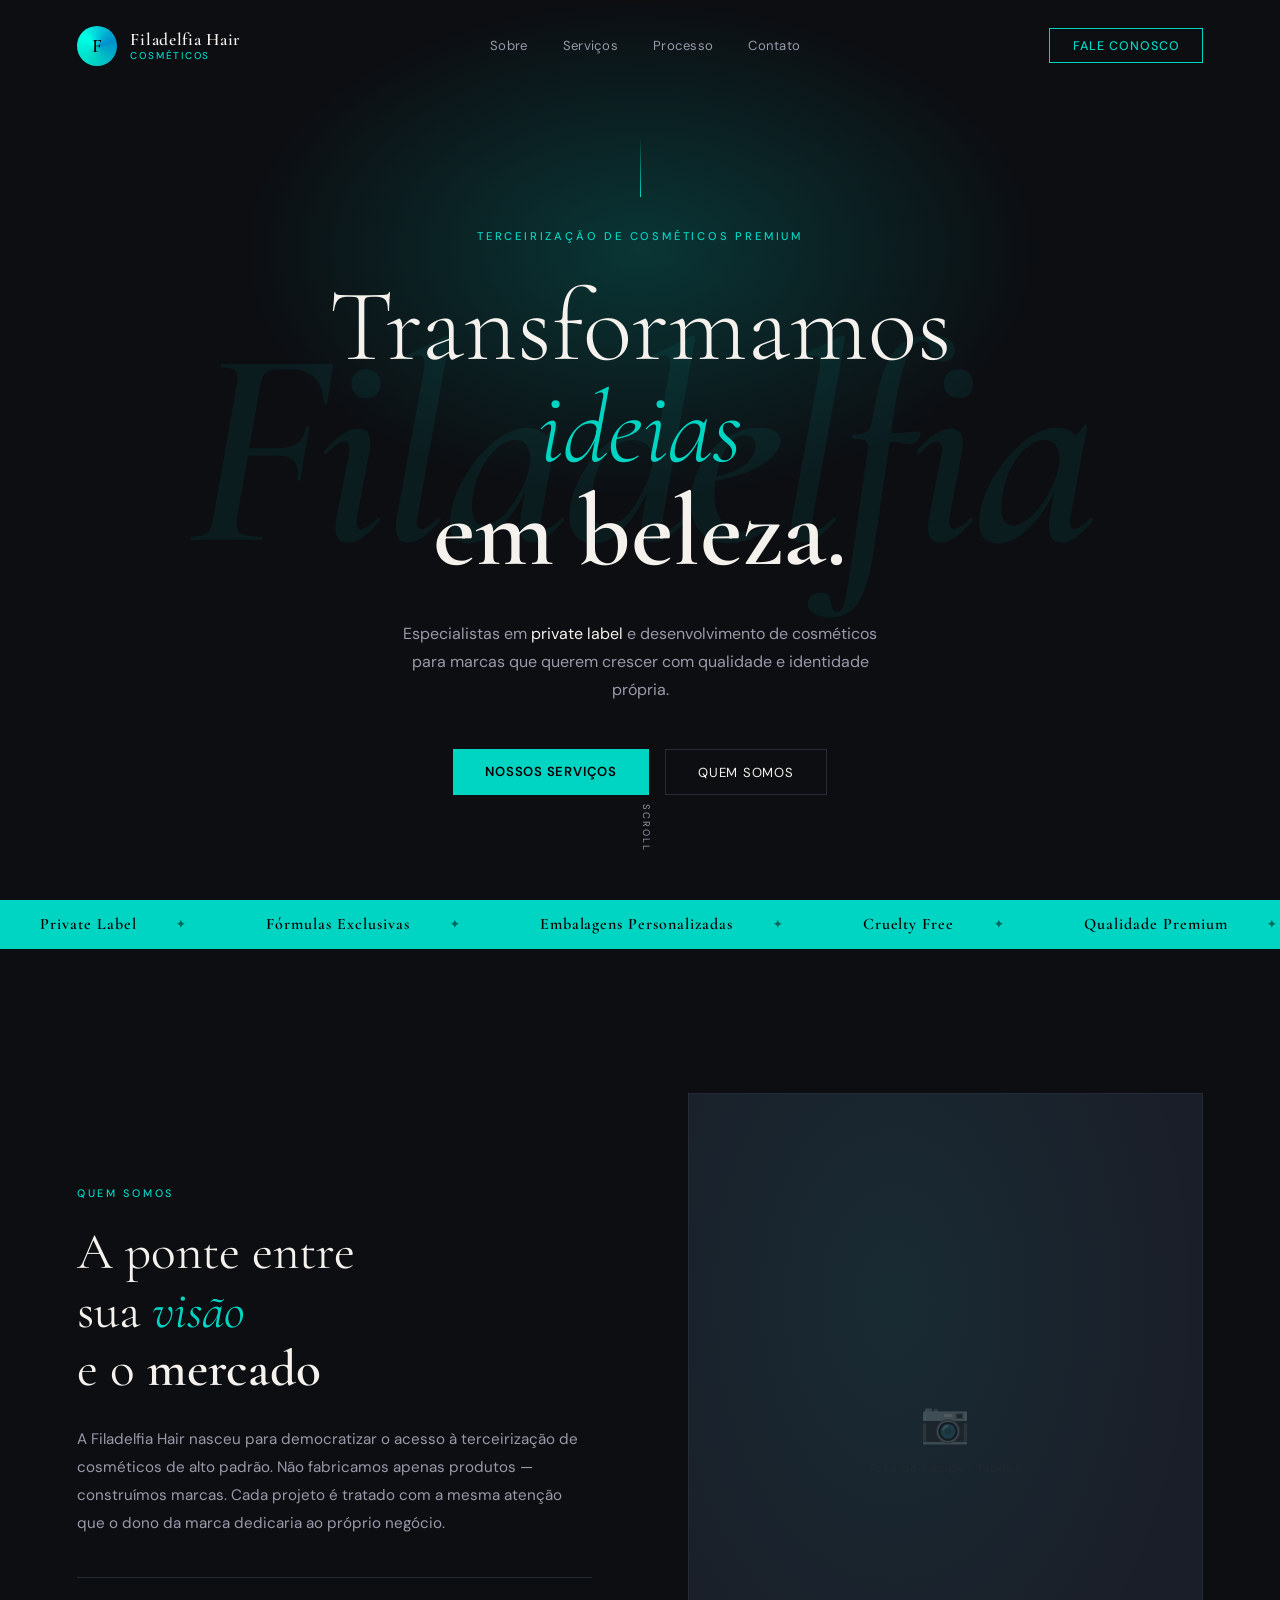
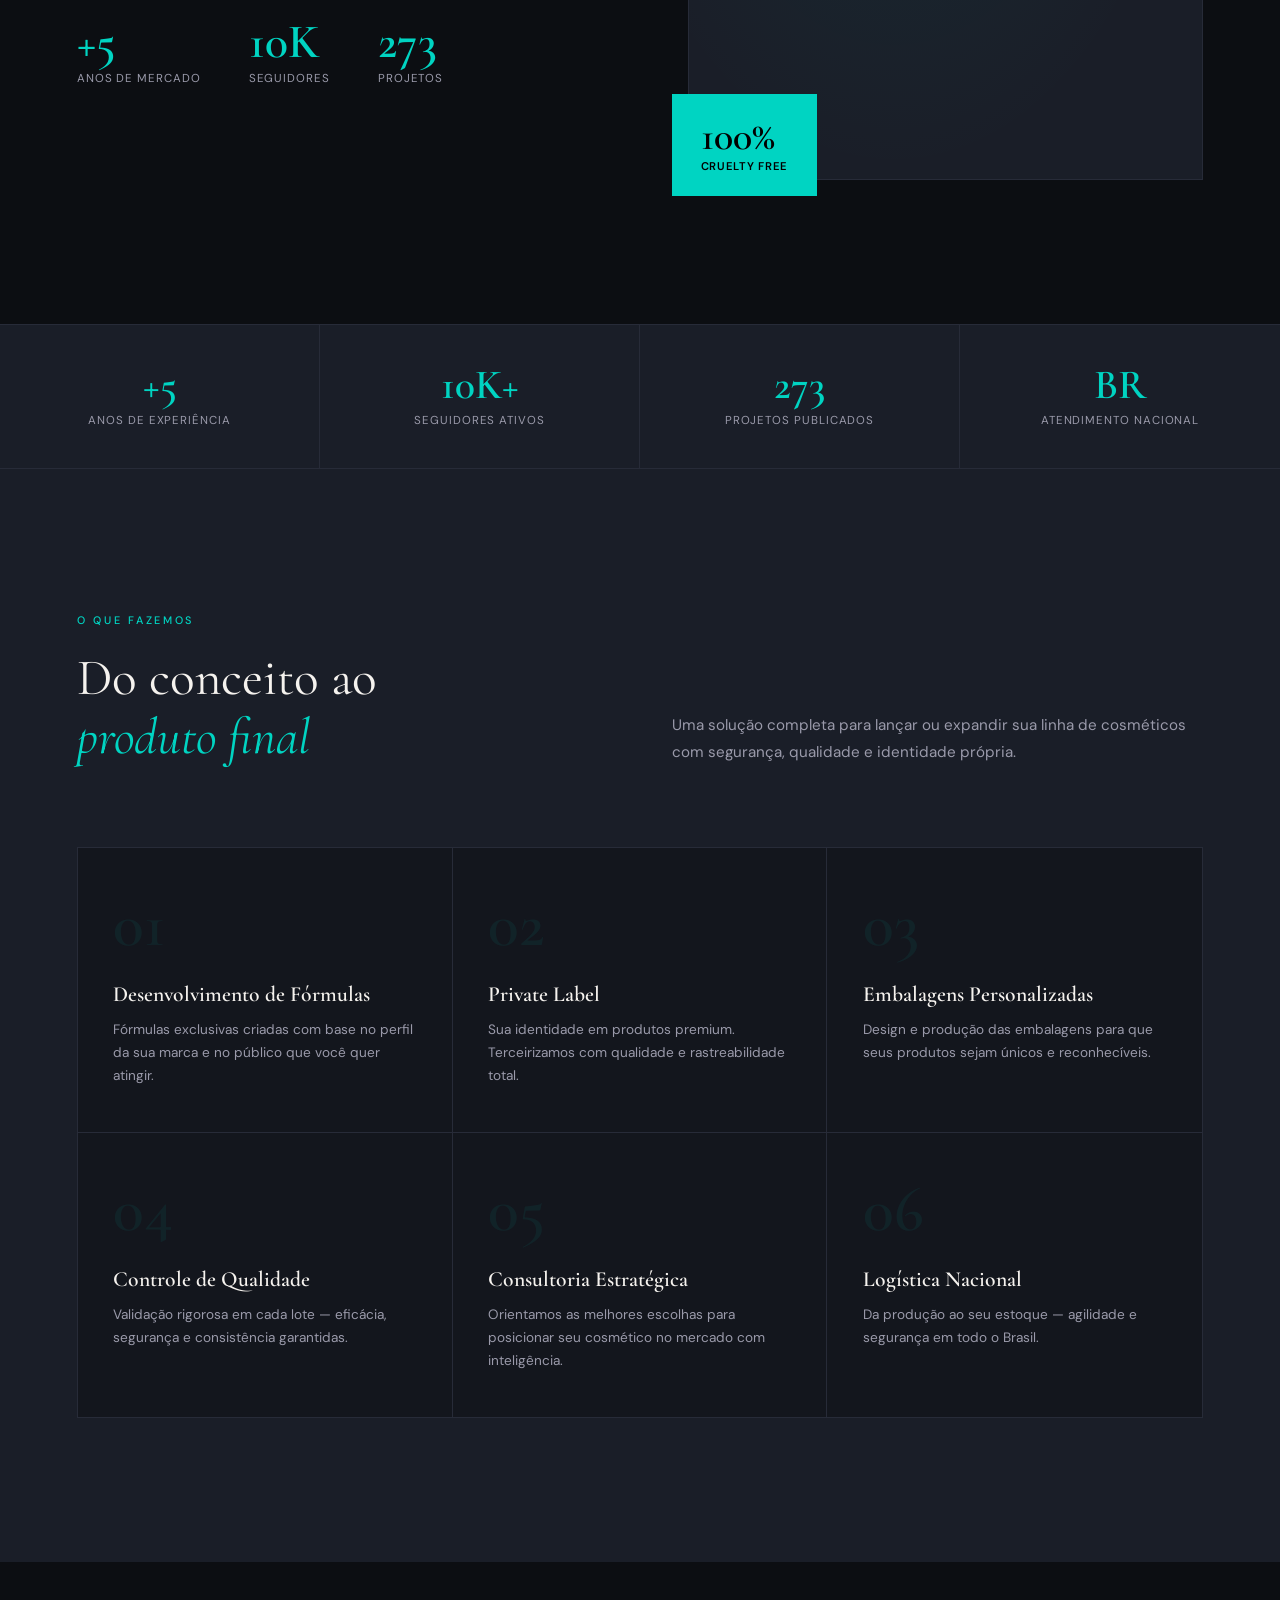
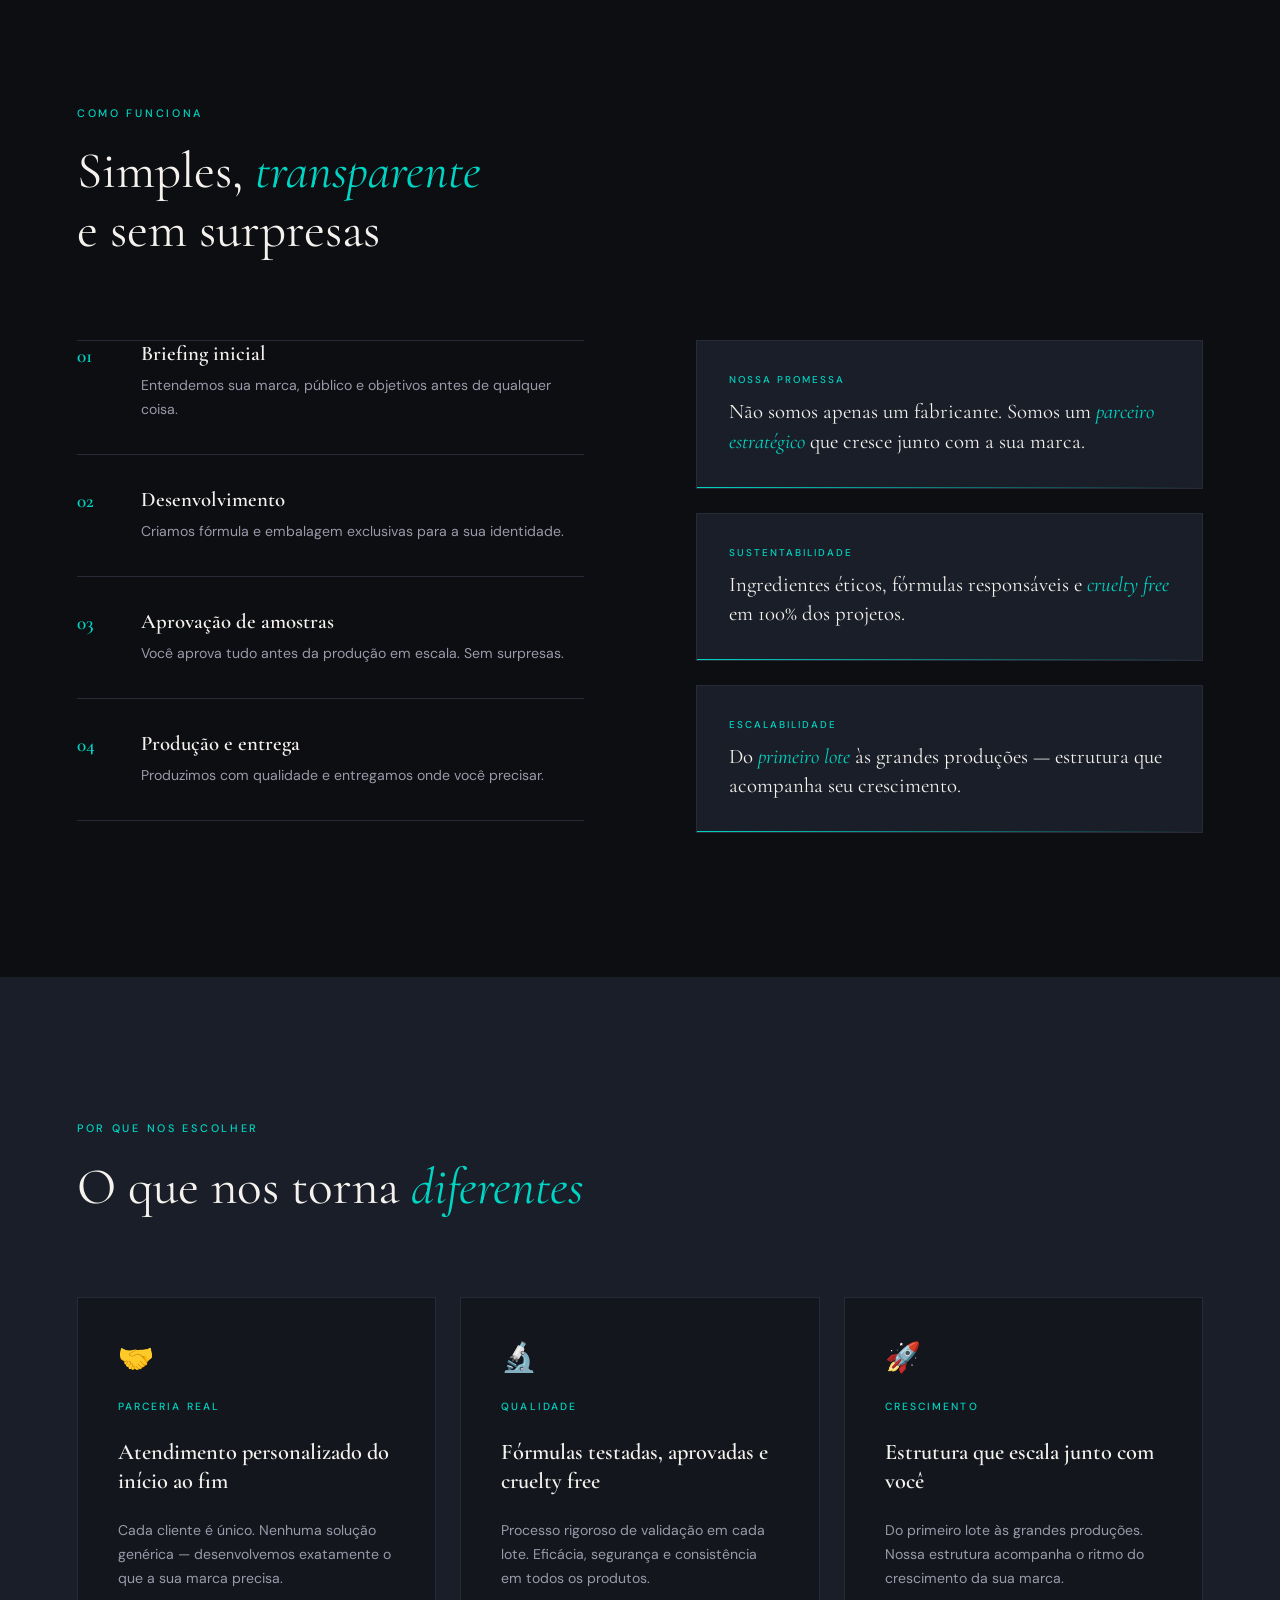
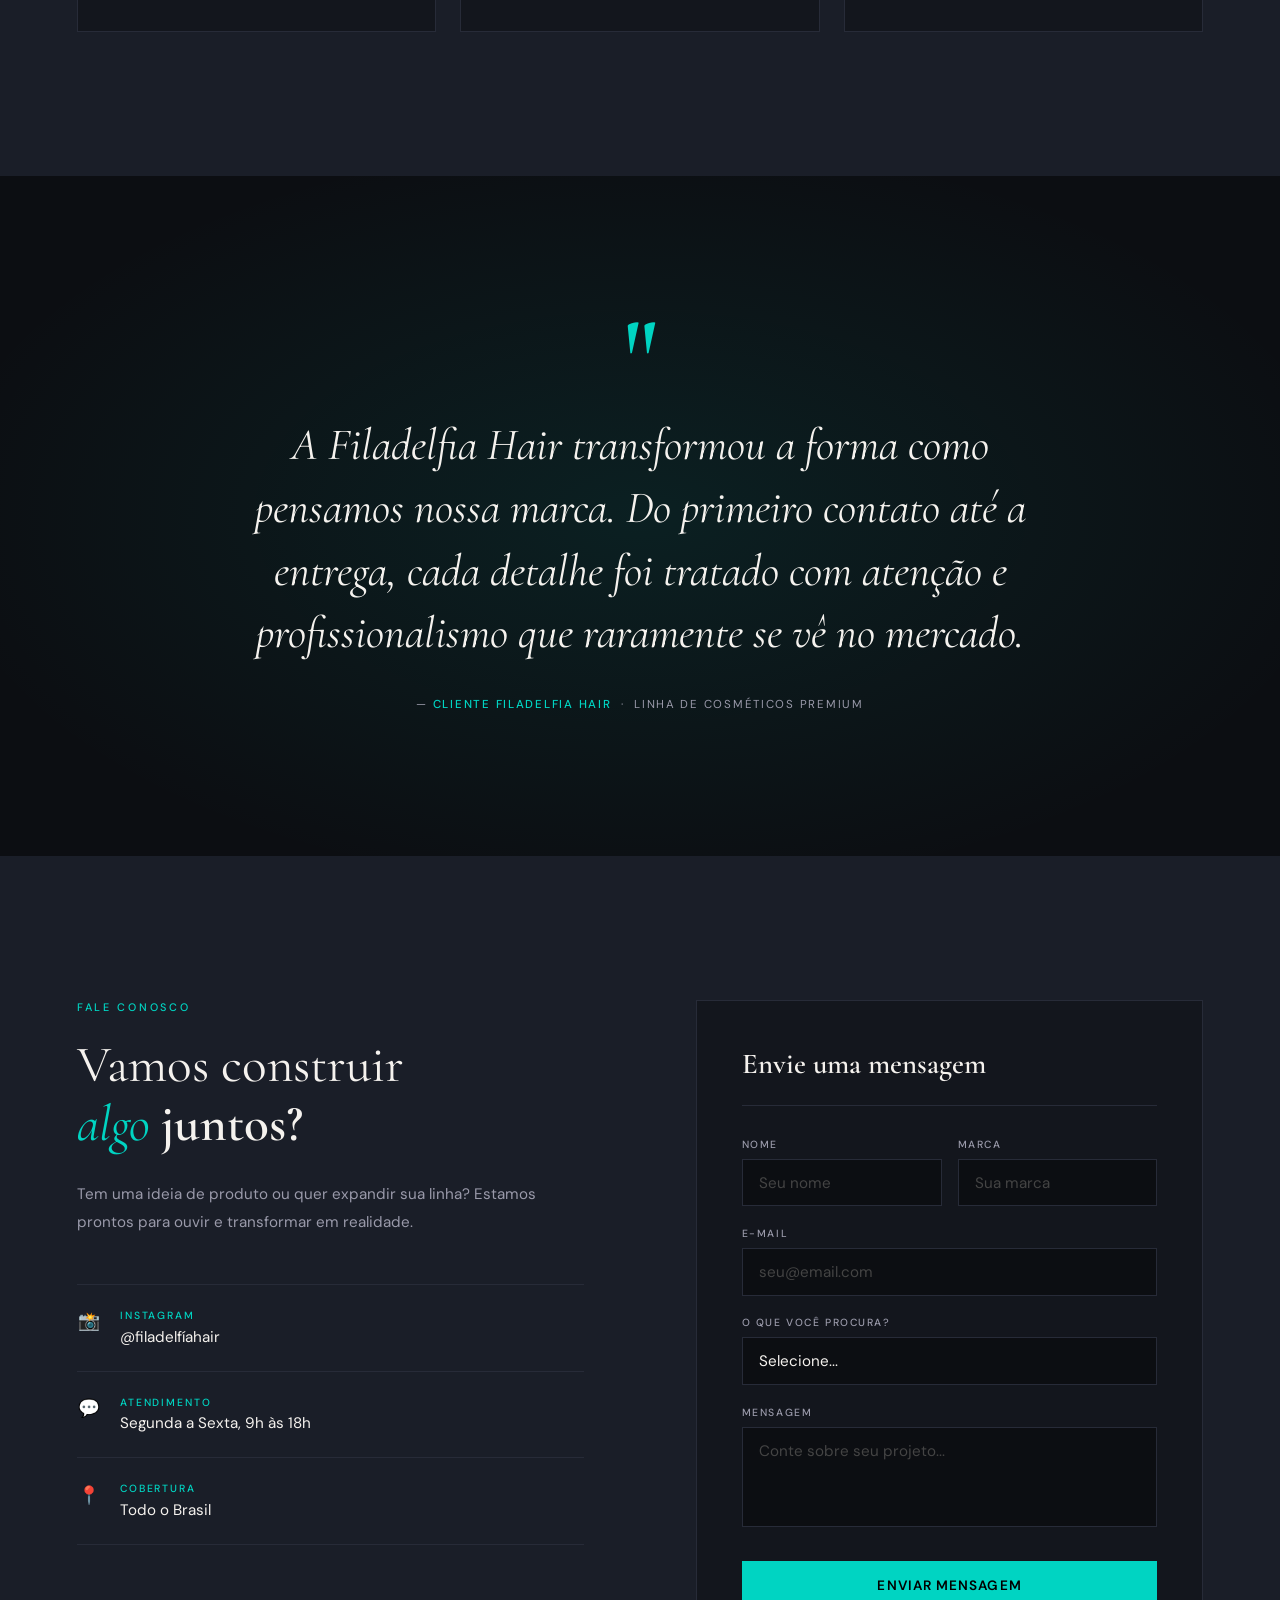
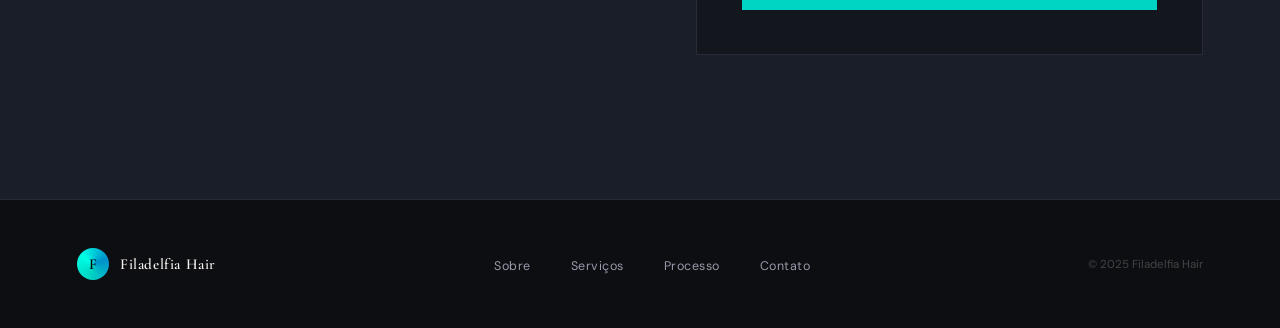
==== commit d56b5319: "Add files via upload" ====
--- a/index.html
+++ b/index.html
@@ -11,14 +11,14 @@
     *, *::before, *::after { box-sizing: border-box; margin: 0; padding: 0; }
 
     :root {
-      --black:  #080808;
-      --black2: #0f0f0f;
-      --black3: #161616;
+      --black:  #0c0e12;
+      --black2: #13161d;
+      --black3: #1a1e28;
       --teal:   #00d4c2;
       --teal2:  #00ffe6;
       --white:  #f5f2ee;
-      --gray:   #888;
-      --border: #222;
+      --gray:   #9a9aaa;
+      --border: #272b38;
     }
 
     html { scroll-behavior: smooth; }
@@ -150,7 +150,7 @@
       font-size: clamp(120px, 22vw, 340px);
       font-weight: 600;
       font-style: italic;
-      color: rgba(0,212,194,0.04);
+      color: rgba(0,212,194,0.07);
       white-space: nowrap;
       letter-spacing: -.02em;
     }
@@ -159,8 +159,8 @@
       position: absolute;
       top: 0; left: 50%;
       transform: translateX(-50%);
-      width: 600px; height: 400px;
-      background: radial-gradient(ellipse, rgba(0,212,194,0.12) 0%, transparent 70%);
+      width: 800px; height: 500px;
+      background: radial-gradient(ellipse, rgba(0,212,194,0.2) 0%, transparent 70%);
       pointer-events: none;
     }
 
@@ -392,7 +392,7 @@
     .sobre-img {
       width: 100%;
       aspect-ratio: 3/4;
-      background: var(--black2);
+      background: var(--black3);
       border: 1px solid var(--border);
       position: relative;
       overflow: hidden;
@@ -441,7 +441,7 @@
 
     /* ── STRIP ── */
     .info-strip {
-      background: var(--black2);
+      background: var(--black3);
       border-top: 1px solid var(--border);
       border-bottom: 1px solid var(--border);
       display: grid;
@@ -475,7 +475,7 @@
     /* ── SERVIÇOS ── */
     #servicos {
       padding: 9rem 6vw;
-      background: var(--black2);
+      background: var(--black3);
     }
 
     .sec-head {
@@ -505,6 +505,7 @@
       position: relative;
       overflow: hidden;
       transition: background .3s;
+      background: var(--black2);
     }
 
     .serv-card:nth-child(3n) { border-right: none; }
@@ -609,7 +610,7 @@
     .proc-right { display: flex; flex-direction: column; gap: 1.5rem; }
 
     .proc-card {
-      background: var(--black2);
+      background: var(--black3);
       border: 1px solid var(--border);
       padding: 2rem;
       position: relative;
@@ -646,7 +647,7 @@
     /* ── INFO CARDS ── */
     #info {
       padding: 9rem 6vw;
-      background: var(--black2);
+      background: var(--black3);
     }
 
     .info-cards {
@@ -657,7 +658,7 @@
     }
 
     .info-card {
-      background: var(--black3);
+      background: var(--black2);
       border: 1px solid var(--border);
       padding: 2.5rem;
       display: flex;
@@ -709,7 +710,7 @@
       content: '';
       position: absolute;
       inset: 0;
-      background: radial-gradient(ellipse 60% 60% at 50% 50%, rgba(0,212,194,0.05), transparent 70%);
+      background: radial-gradient(ellipse 80% 80% at 50% 50%, rgba(0,212,194,0.09), transparent 70%);
       pointer-events: none;
     }
 
@@ -748,7 +749,7 @@
     /* ── CONTATO ── */
     #contato {
       padding: 9rem 6vw;
-      background: var(--black2);
+      background: var(--black3);
       display: grid;
       grid-template-columns: 1fr 1fr;
       gap: 7rem;
@@ -797,7 +798,7 @@
     }
 
     .form-wrap {
-      background: var(--black3);
+      background: var(--black2);
       border: 1px solid var(--border);
       padding: 2.8rem;
     }
@@ -830,7 +831,7 @@
     .fg textarea,
     .fg select {
       width: 100%;
-      background: var(--black2);
+      background: var(--black);
       border: 1px solid var(--border);
       color: var(--white);
       padding: .8rem 1rem;
